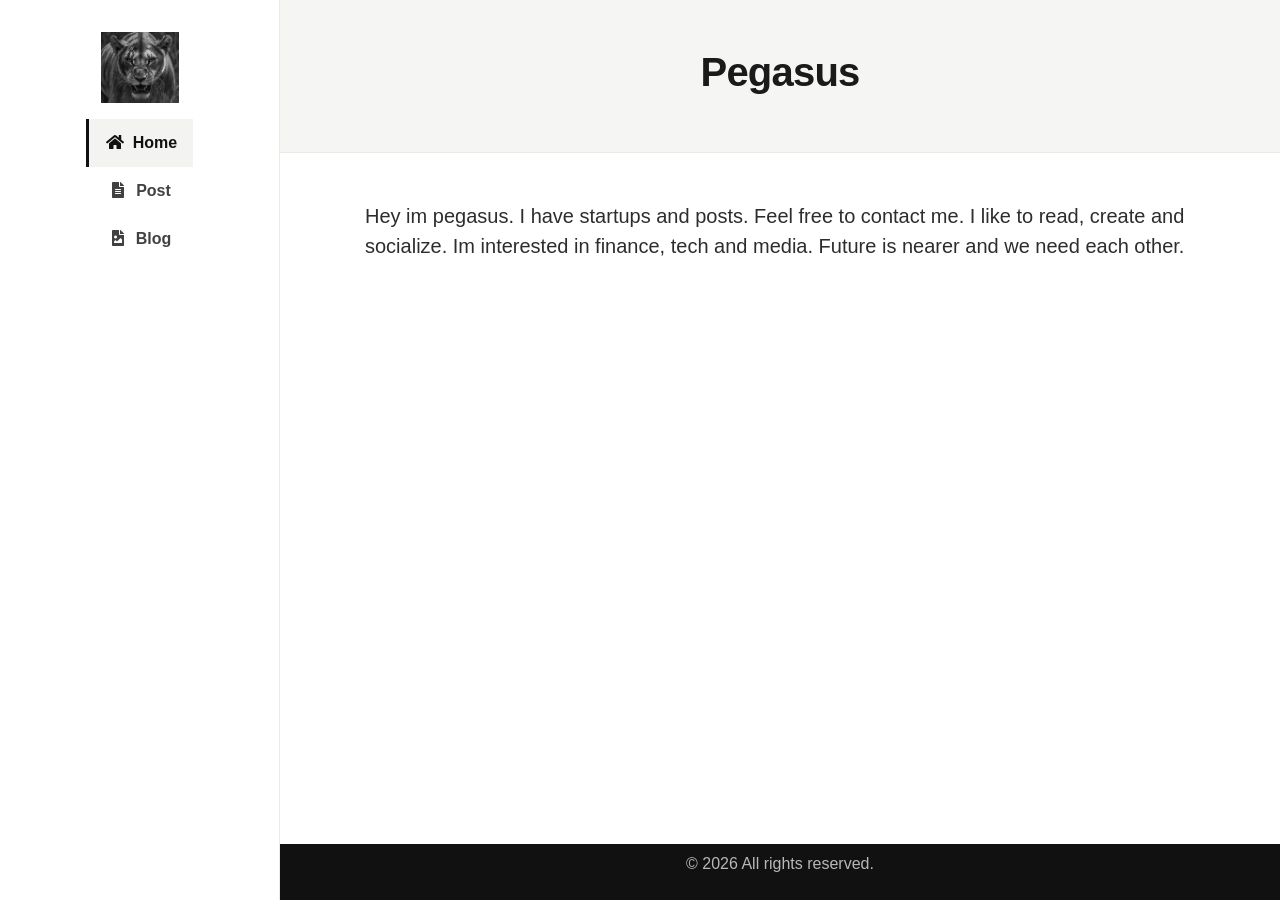
==== index.html @ 7a799d6d "d" ====
<!DOCTYPE html>
<html lang="en">
<head>
    <title>Pegasus Home</title>
    <meta charset="utf-8">
    <meta name="viewport" content="width=device-width, initial-scale=1.0">
    <meta name="description" content="Pegasus Blog">
    <link rel="shortcut icon" href="images/aslan.png">
    <link rel="stylesheet" href="https://cdnjs.cloudflare.com/ajax/libs/font-awesome/5.13.0/css/all.min.css">
    <link rel="stylesheet" href="https://stackpath.bootstrapcdn.com/bootstrap/4.4.1/css/bootstrap.min.css" integrity="sha384-Vkoo8x4CGsO3+Hhxv8T/Q5PaXtkKtu6ug5TOeNV6gBiFeWPGFN9MuhOf23Q9Ifjh" crossorigin="anonymous">
    <link rel="stylesheet" href="css/style.css">
</head>
<body>
    <header class="header text-center">
        <nav class="navbar navbar-expand-lg navbar-dark">
            <button class="navbar-toggler" type="button" data-toggle="collapse" data-target="#navigation" aria-controls="navigation" aria-expanded="false" aria-label="Toggle navigation">
                <span class="navbar-toggler-icon"></span>
            </button>
            <div id="navigation" class="collapse navbar-collapse flex-column">
                <img class="mb-3 mx-auto logo" src="images/aslan.png" alt="logo">
                <ul class="navbar-nav flex-column text-center">
                    <li class="nav-item active">
                        <a class="nav-link" href="index.html"><i class="fas fa-home fa-fw mr-2"></i>Home</a>
                    </li>
                    <li class="nav-item">
                        <a class="nav-link" href="post.html"><i class="fas fa-file-alt fa-fw mr-2"></i>Post</a>
                    </li>
                    <li class="nav-item">
                        <a class="nav-link" href="page.html"><i class="fas fa-file-image fa-fw mr-2"></i>Blog</a>
                    </li>
                </ul>
            </div>
        </nav>
    </header>
    
    <div class="main-wrapper" style="display: flex; flex-direction: column; min-height: 100vh;">
        <header class="page-title theme-bg-light text-center py-5">
            <h1>Pegasus</h1>
        </header>
        <article class="content px-3 py-5">
            <div class="container">
                <p class="lead">Hey im pegasus. I have startups and posts. Feel free to contact me. I like to read, create and socialize. Im interested in finance, tech and media. Future is nearer and we need each other.</p>
            </div>
        </article>
        <footer class="footer text-center py-2 theme-bg-dark" style="margin-top: auto;">
            <p class="copyright">&copy; 2026 All rights reserved.</p>
        </footer>
    </div>
    <script src="https://code.jquery.com/jquery-3.4.1.slim.min.js" integrity="sha384-J6qa4849blE2+poT4WnyKhv5vZF5SrPo0iEjwBvKU7imGFAV0wwj1yYfoRSJoZ+n" crossorigin="anonymous"></script>
    <script src="https://cdn.jsdelivr.net/npm/popper.js@1.16.0/dist/umd/popper.min.js" integrity="sha384-Q6E9RHvbIyZFJoft+2mJbHaEWldlvI9IOYy5n3zV9zzTtmI3UksdQRVvoxMfooAo" crossorigin="anonymous"></script>
    <script src="https://stackpath.bootstrapcdn.com/bootstrap/4.4.1/js/bootstrap.min.js" integrity="sha384-wfSDF2E50Y2D1uUdj0O3uMBJnjuUD4Ih7YwaYd1iqfktj0Uod8GCExl3Og8ifwB6" crossorigin="anonymous"></script>
    <script src="js/main.js"></script>
</body>
</html>
---- css/style.css ----
:root {
    --blue: #111111;
    --indigo: #111111;
    --purple: #111111;
    --pink: #111111;
    --red: #111111;
    --orange: #111111;
    --yellow: #111111;
    --green: #111111;
    --teal: #111111;
    --cyan: #111111;
    --white: #ffffff;
    --gray: #6b6b6b;
    --gray-dark: #1a1a1a;
    --primary: #111111;
    --secondary: #2d2d2d;
    --success: #111111;
    --info: #111111;
    --warning: #111111;
    --danger: #111111;
    --light: #f3f3f1;
    --lightgray: #eeeeee;
    --dark: #111111;
    --breakpoint-xs: 0;
    --breakpoint-sm: 576px;
    --breakpoint-md: 768px;
    --breakpoint-lg: 992px;
    --breakpoint-xl: 1200px;
    --font-family-sans-serif: -apple-system, BlinkMacSystemFont, "Segoe UI", Roboto, "Helvetica Neue", Arial, "Noto Sans", sans-serif, "Apple Color Emoji", "Segoe UI Emoji", "Segoe UI Symbol", "Noto Color Emoji";
    --font-family-monospace: SFMono-Regular, Menlo, Monaco, Consolas, "Liberation Mono", "Courier New", monospace;
    /* Font Sizes */
    --font-normal: 1em;
    --font-small: 0.8125rem;
    /* Sidebar */
    --sidebar-width: 280px;
    --content-max-width: 860px;
}

*,
*::before,
*::after {
    box-sizing: border-box
}

html {
    line-height: 1.15;
}
body {
    color: var(--secondary);
    overflow-x: hidden;
    background: #f7f7f5;
    font-family: "Segoe UI", sans-serif;
}
a{
    color: var(--gray-dark);
}
h1,
h2,
h3,
h4,
h5,
h6 {
    color: var(--gray-dark);
    font-weight: 700;
    letter-spacing: -0.02em;
}

.btn {
    font-weight: 700;
    padding: .625rem 1.2rem;
    height: auto;
    transition: all 0.2s ease-in-out;
    border-radius: 0;
}


.btn:focus,
.btn.focus {
    box-shadow: none !important
}

.btn-primary {
    color: #fff;
    background: var(--primary);
    border-color: var(--primary);
}

.btn-primary:hover {
    background: #000;
    border-color: #000;
}

.form-control {
    padding-top: 0.875rem;
    padding-bottom: 0.875rem;
    height: 2.75rem;
    border-color: #e5e5e5;
    border-radius: 0;
    background: #fff;
}

.theme-bg-light {
    background: #f4f4f2 !important
}

.theme-bg-dark {
    background: #111111 !important
}

.header {
    position: fixed;
    left: 0;
    top: 0;
    height: 100vh;
    width: var(--sidebar-width);
    background: #ffffff;
    color: var(--gray-dark);
    border-right: 1px solid #eceae5;
}
.header .site-title {
    color: var(--gray-dark);
    font-size: 1.2em;
    display: block;
    font-weight: 700;
    letter-spacing: 0.08em;
    text-transform: uppercase;
}

.header .btn-primary {
    background: var(--primary);
    border-color: var(--primary);
    font-size: 1rem;
    padding-top: 0.7rem;
    border-radius: 0;
}

.header .btn-primary:hover {
    background: #000;
    border-color: #000;
}

.header .navbar {
    padding: 2rem 1rem
}

.header .navbar-dark .navbar-toggler {
    border: 1px solid #e7e7e5;
    padding: .25rem .6rem;
    background: #fff;
}

.header .navbar-dark .navbar-toggler:hover {
    -webkit-opacity: 1;
    -moz-opacity: 1;
    opacity: 1
}

.header .navbar-dark .navbar-toggler-icon {
    background-image: url("data:image/svg+xml;charset=utf8,%3Csvg viewBox='0 0 32 32' xmlns='http://www.w3.org/2000/svg'%3E%3Cpath stroke='rgba(17,17,17, 1)' stroke-width='3' stroke-linecap='round' stroke-miterlimit='10' d='M4 8h24M4 16h24M4 24h24'/%3E%3C/svg%3E");
}

.header .nav-item {
    font-weight: 600;
}

.header .nav-item.active .nav-link {
    color: #111;
    background: #f3f3f1;
    border-left: 3px solid #111;
}

.header .nav-item.active .nav-link:hover {
    text-decoration: none
}

.header .nav-item .nav-link {
    color: rgba(17, 17, 17, 0.8);
    padding: .75rem 1rem;
}

.header .nav-item .nav-link:hover {
    text-decoration: none;
    color: #111;
    background: #f7f7f5;
}
.logo{
    width:78px;
    filter: grayscale(1);
}
.social-list a {
    width: 32px;
    height: 32px;
    padding-top: 5px;
    display: inline-block;
    text-align: center;
    border-radius: 50%;
    transition: all 0.2s ease-in-out;
    background-color: #f3f3f1;
    color: #111;
}

.social-list a:hover {
    color: #111;
    background-color: #eaeae6
}

.main-wrapper {
    margin-left: var(--sidebar-width);
    background: #fff;
}

.main-wrapper .container {
    max-width: var(--content-max-width);
}
.page-title {
    position:sticky;
    top:0;
    z-index:9999;
    transition:all .2s;
    background: #f5f5f3 !important;
    border-bottom: 1px solid #eceae5;
}
.sticky{
    padding:1em 0 !important;
}
.page-title .heading {
    font-size: 2.2rem;
    font-weight: 700;
    color: #111;
    letter-spacing: -0.03em;
}

.footer {
    color: rgba(255, 255, 255, 0.7);
    background: #111 !important;
}

.footer a {
    color: #fff
}
.gradient{
    background: #f3f3f1 !important;
}
.content .post .title {
    font-size: 1.275rem
}

.content .post .title a {
    color: var(--gray-dark)
}

.content .post .title a:hover {
    color: var(--gray-dark)
}

.content .post .post-thumb {
    max-width: 160px;
    border-radius: 2px
}

.content .post .intro {
    font-size: 0.875rem
}

.content .post .more-link {
    font-size: var(--font-small);
}

.card {
    border: 1px solid #eeeeee;
    border-radius: 0;
    background: #fff;
    box-shadow: none;
}

.meta {
    color: #8f8f8f;
    font-size: var(--font-small);
}

.meta span {
    display: inline-block;
    margin-right:.25em;
}

.meta span a {
    color: #8f8f8f
}
.meta span.tag {
    background-color: var(--lightgray);
    padding:0 .5em;
    border-radius:5px;
}
.meta span a:hover {
    color: var(--secondary)
}



.meta span:last-child:after {
    display: none
}

.blog-nav .nav-link {
    background: var(--primary);
    color: #fff;
    font-size: 1rem;
    padding: 1rem;
    font-weight: bold;
    position: relative
}

.blog-nav .nav-link:hover {
    background: var(--secondary);
}

.blog-nav .nav-link-prev {
    border-right: 1px solid var(--secondary);
}

.blog-nav .arrow-prev {
    position: absolute;
    left: 1rem;
    top: 1.25rem;
    color: #fff
}

.blog-nav .arrow-next {
    position: absolute;
    right: 1rem;
    top: 1.25rem;
    color: #fff
}

.content .title {
    font-weight: bold;
    font-size: 2rem
}

.content .content-body p,
.content .content-body li {
    font-size: 1.125rem;
    line-height: 1.6
}

.content .content-body h1 {
    font-size: 2.125rem
}

.content .content-body h2 {
    font-size: 2rem
}

.content .content-body h3 {
    font-size: 1.75rem
}

.content .content-body h4 {
    font-size: 1.5rem
}

.content .content-body h5 {
    font-size: 1.25rem
}

.content .content-body h6 {
    font-size: 1.125rem
}

.content .image-caption {
    color: #8f8f8f;
    font-size: 0.875rem
}

.content .image-caption a {
    color: #8f8f8f;
    text-decoration: underline
}

.content .image-caption a:hover {
    color: var(--secondary)
}

.content .blockquote {
    font-family: Georgia, "Times New Roman", Times, serif;
    border-left: 2px solid var(--gray-dark);
    font-size: 1.5rem
}

.content .blockquote p {
    font-size: 1.5rem
}

@media (prefers-reduced-motion: reduce) {
    .social-list a {
        transition: none
    }
    .btn {
        transition: none
    }
}

@media (min-width: 768px) {
   
    
}

@media (max-width: 991.98px) {
    .page-title {
        position:static;
    }
    .header {
        position: sticky;
        width: inherit;
        height: auto
    }

    .header .site-title {
        width: 100%;
        position: absolute;
        left: 0;
        top: 1.2rem;
        color:var(--white);
        font-size:1.5em;
        display:block;
    }

    .header .btn-primary {
        width: 100%
    }

    .header .navbar {
        padding: 1rem
    }

    .main-wrapper {
        margin-left: 0
    }
}

@media (max-width: 767.98px) {
    
}



/* -------------------------------------------------------------------------- */
/*	12. Comments
/* -------------------------------------------------------------------------- */


/* Comment Headers ----------------------------- */

.comments-wrapper {
	margin-top: 3rem;
}

.comment-reply-title {
	margin: 0 0 4rem 0;
	text-align: center;
}


/* Comment Item ----------------------------- */

/* COMMENT HEADER */

.comments .comment,
.comments .pingback,
.comments .trackback,
.comments .review {
	padding-top: 3.5rem;
}

div.comment:first-of-type {
	margin-top: 3.5rem;
	padding-top: 0;
}

.comments .comments-header + div {
	margin-top: 0;
	padding-top: 0;
}

.comment-body {
	position: relative;
}

.comment .comment {
	padding-left: 5%;
}

.comment-meta {
	line-height: 1.1;
	margin-bottom: 0;
	min-height: 5rem;
	padding-left: 5rem;
	position: relative;
}

.hide-avatars .comment-meta {
	min-height: 0;
	padding-left: 0;
}

.comment-meta a {
	color: inherit;
}

.comment-author {
	font-size: 1.8rem;
	font-weight: 700;
	letter-spacing: -0.027777778em;
}

.comment-author a {
	text-decoration: underline;
}

.comment-author a:hover,
.comment-author a:focus {
	text-decoration: none;
}

.comment-meta .avatar {
	height: 4rem;
	position: absolute;
	left: 0;
	top: 0;
	width: 4rem;
}

.comment-author .url {
	text-decoration: underline;
}

.comment-metadata {
	color: var(--gray);
	font-size: var(--font-small);
	font-weight: 500;
	margin-top: 0.6rem;
}

.comment-metadata a {
	text-decoration: none;
}

.comment-metadata a:focus,
.comment-metadata a:hover {
	text-decoration: underline;
}


/* COMMENT CONTENT */

.comment-content.entry-content > *:not(.alignwide):not(.alignfull):not(.alignleft):not(.alignright):not(.is-style-wide) {
    width: 100%;
    background-color:var(--lightgray);
    padding:.5em;
}

.comment-content.entry-content .alignleft {

	/*rtl:ignore*/
	margin-left: 0;
}

.comment-content.entry-content .alignright {

	/*rtl:ignore*/
	margin-right: 0;
}

/* COMMENT FOOTER */

.comment-footer-meta {
	align-items: center;
	display: flex;
	flex-wrap: wrap;
	font-size: var(--font-small);
	font-weight: 600;
	justify-content: flex-start;
	letter-spacing: 0.030833333em;
	line-height: 1;
	margin: 1.5rem 0 -1rem -1.5rem;
	text-transform: uppercase;
}

.comment-footer-meta > * {
	margin: 0 0 1rem 1.5rem;
}

.comment-reply-link {
    background-color: var(--primary);
    border-radius:2px;
	color: #fff;
	display: block;
	padding: 0.7rem;
}

.bypostauthor .comment-footer-meta .by-post-author {
	display: block;
}

.comment-footer-meta a {
	text-decoration: none;
}

.comment-footer-meta a:focus,
.comment-footer-meta a:hover {
	text-decoration: underline;
}


/* Pingbacks & Trackbacks ------------------------- */

.pingback .comment-meta,
.trackback .comment-meta {
	padding-left: 0;
}


/* Comments Pagination ---------------------------- */

.comments-pagination {
	display: flex;
	flex-wrap: wrap;
	justify-content: space-between;
	margin-top: 6rem;
	text-align: center;
}

.comments-pagination.only-next {
	justify-content: flex-end;
}

.comments-pagination .page-numbers {
	display: none;
	text-decoration: none;
}

.comments-pagination .page-numbers:focus,
.comments-pagination .page-numbers:hover {
	text-decoration: underline;
}

.comments-pagination .prev,
.comments-pagination .next {
	display: block;
}

.comments-pagination .prev {
	left: 0;
}

.comments-pagination .next {
	right: 0;
	text-align: right;
}


/* Comment Respond ---------------------------- */

.comment-respond::after {
	clear: both;
	content: "";
	display: block;
}

.comment-respond .comment-notes,
.comment-respond .logged-in-as {
	color: #6d6d6d;
	font-size: 1.6rem;
	line-height: 1.4;
	margin: -3rem 0 4rem 0;
	text-align: center;
}

.comment-respond .comment-notes a,
.comment-respond .logged-in-as a {
	color: inherit;
	text-decoration: none;
}

.comment-respond .comment-notes a:focus,
.comment-respond .comment-notes a:hover,
.comment-respond .logged-in-as a:focus,
.comment-respond .logged-in-as a:hover {
	text-decoration: underline;
}

.comment-respond p {
	line-height: 1.1;
	margin-bottom: 2rem;
	margin-left: auto;
	margin-right: auto;
}

.comment-respond p:not(.comment-notes) {
	max-width: 58rem;
}

.comment-form-cookies-consent {
	align-items: baseline;
	display: flex;
}

.comment-respond > p:last-of-type {
	margin-bottom: 0;
}

.comment-respond label {
	display: block;
}

.comment-respond input[type="checkbox"] + label {
	font-size: 1.5rem;
	line-height: 1.25;
}

.comment-respond input[type="text"],
.comment-respond input[type="email"],
.comment-respond textarea {
	margin-bottom: 0;
}

.comment-respond textarea {
	height: 15rem;
}

.comment-respond #submit {
	display: block;
}

.comment-respond .comments-closed {
	text-align: center;
}


/* Reply Respond ---------------------------- */

.comments .comment-respond {
	padding: 3rem 0 0;
}

.comments .comment-respond .comment-reply-title,
.comments .comment-respond .comment-notes,
.comments .comment-respond .logged-in-as {
	text-align: left;
}

.comment-reply-title small {
	display: block;
	font-size: 1.6rem;
	font-weight: 600;
	letter-spacing: -0.0277em;
	margin: 0.5rem 0 0 0;
	white-space: nowrap;
}

.comment-reply-title small a {
	text-decoration: none;
}

.comment-reply-title small a:focus,
.comment-reply-title small a:hover {
	text-decoration: underline;
}
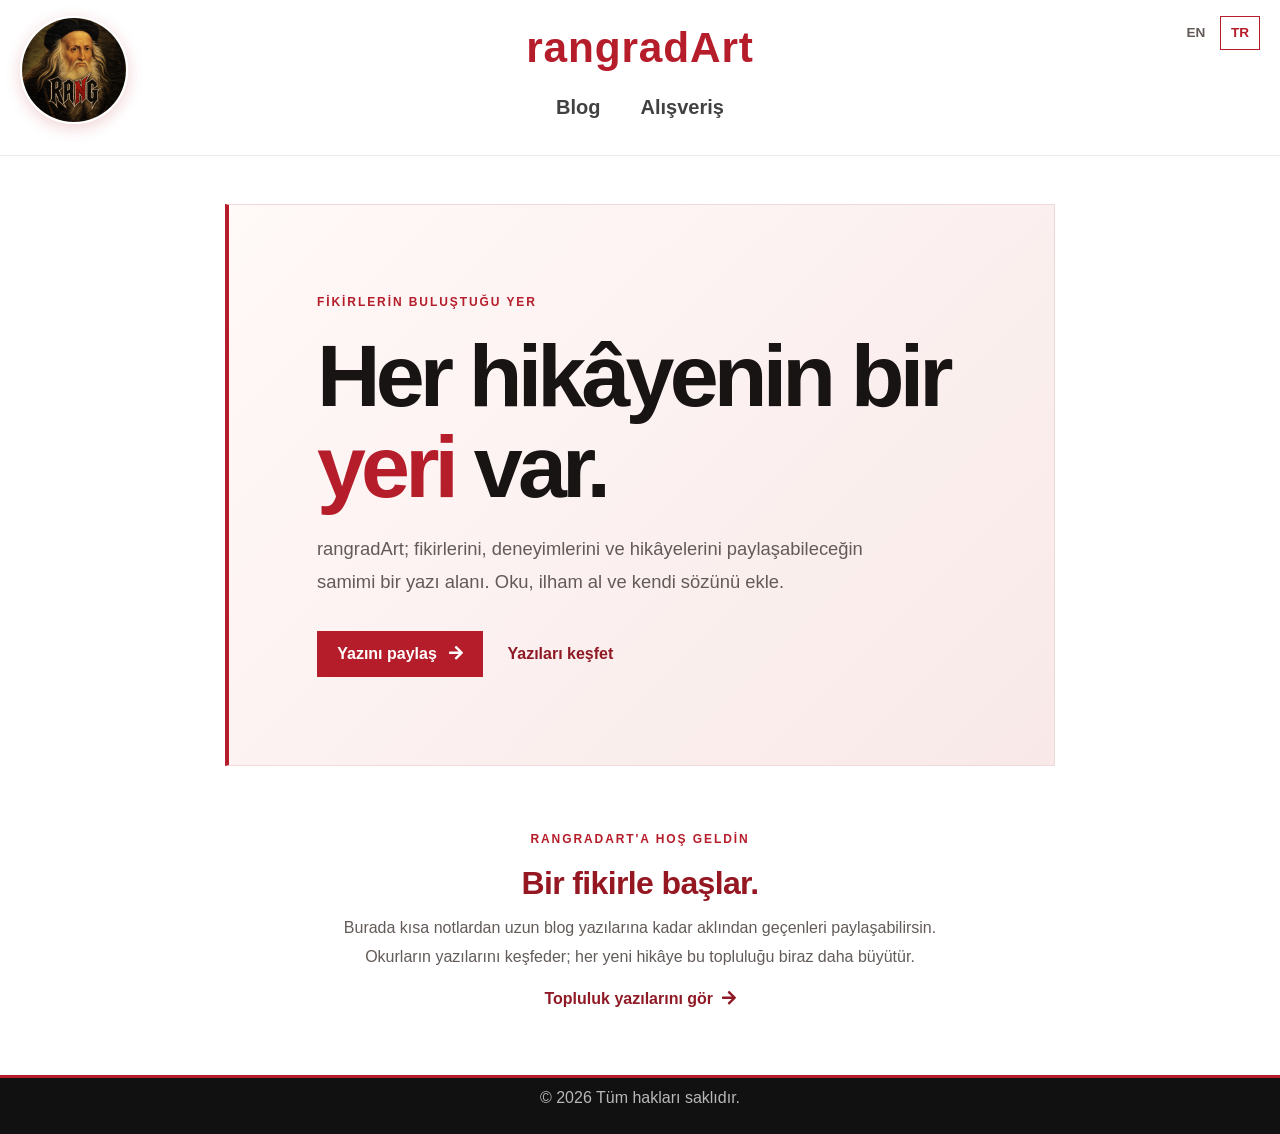
==== commit 3ca82d5d: "Siteyi güncelle" ====
--- a/index.html
+++ b/index.html
@@ -1,55 +1,65 @@
 <!DOCTYPE html>
-<html lang="en">
+<html lang="tr">
 <head>
-    <title>Pegasus Home</title>
+    <title data-i18n="titleHome">rangradArt | Ana Sayfa</title>
     <meta charset="utf-8">
     <meta name="viewport" content="width=device-width, initial-scale=1.0">
-    <meta name="description" content="Pegasus Blog">
-    <link rel="shortcut icon" href="images/aslan.png">
+    <meta name="description" content="rangradArt blog ve yazı paylaşım alanı" data-i18n-content="descriptionHome">
+    <link rel="shortcut icon" href="images/leokirmizi.png">
     <link rel="stylesheet" href="https://cdnjs.cloudflare.com/ajax/libs/font-awesome/5.13.0/css/all.min.css">
     <link rel="stylesheet" href="https://stackpath.bootstrapcdn.com/bootstrap/4.4.1/css/bootstrap.min.css" integrity="sha384-Vkoo8x4CGsO3+Hhxv8T/Q5PaXtkKtu6ug5TOeNV6gBiFeWPGFN9MuhOf23Q9Ifjh" crossorigin="anonymous">
     <link rel="stylesheet" href="css/style.css">
 </head>
 <body>
-    <header class="header text-center">
-        <nav class="navbar navbar-expand-lg navbar-dark">
-            <button class="navbar-toggler" type="button" data-toggle="collapse" data-target="#navigation" aria-controls="navigation" aria-expanded="false" aria-label="Toggle navigation">
-                <span class="navbar-toggler-icon"></span>
-            </button>
-            <div id="navigation" class="collapse navbar-collapse flex-column">
-                <img class="mb-3 mx-auto logo" src="images/aslan.png" alt="logo">
-                <ul class="navbar-nav flex-column text-center">
-                    <li class="nav-item active">
-                        <a class="nav-link" href="index.html"><i class="fas fa-home fa-fw mr-2"></i>Home</a>
-                    </li>
-                    <li class="nav-item">
-                        <a class="nav-link" href="post.html"><i class="fas fa-file-alt fa-fw mr-2"></i>Post</a>
-                    </li>
-                    <li class="nav-item">
-                        <a class="nav-link" href="page.html"><i class="fas fa-file-image fa-fw mr-2"></i>Blog</a>
-                    </li>
-                </ul>
-            </div>
+    <header class="header">
+        <a class="site-logo" href="index.html" aria-label="rangradArt ana sayfa" data-i18n-aria-label="brandHome">
+            <img src="images/leokirmizi.png" alt="">
+        </a>
+        <a class="site-title" href="index.html">rangradArt</a>
+        <div class="language-switch" role="group" aria-label="Dil seçimi" data-i18n-aria-label="languageSelect">
+            <button type="button" data-language="en" aria-pressed="false">EN</button>
+            <button type="button" data-language="tr" aria-pressed="true">TR</button>
+        </div>
+        <nav class="navbar navbar-expand-lg" aria-label="Ana menü" data-i18n-aria-label="mainMenu">
+            <ul class="navbar-nav">
+                <li class="nav-item">
+                    <a class="nav-link" href="blog.html" data-i18n="navBlog">Blog</a>
+                </li>
+                <li class="nav-item">
+                    <a class="nav-link" href="shop.html" data-i18n="navShop">Alışveriş</a>
+                </li>
+            </ul>
         </nav>
     </header>
     
-    <div class="main-wrapper" style="display: flex; flex-direction: column; min-height: 100vh;">
-        <header class="page-title theme-bg-light text-center py-5">
-            <h1>Pegasus</h1>
-        </header>
-        <article class="content px-3 py-5">
+    <div class="main-wrapper home-wrapper">
+        <main class="content px-3 py-5">
             <div class="container">
-                <p class="lead">Hey im pegasus. I have startups and posts. Feel free to contact me. I like to read, create and socialize. Im interested in finance, tech and media. Future is nearer and we need each other.</p>
+                <section class="home-hero" aria-labelledby="home-title">
+                    <p class="home-eyebrow" data-i18n="homeEyebrow">FİKİRLERİN BULUŞTUĞU YER</p>
+                    <h1 id="home-title"><span data-i18n="homeTitleLead">Her hikâyenin bir</span> <span class="home-title-accent" data-i18n="homeTitleAccent">yeri</span> <span data-i18n="homeTitleEnd">var.</span></h1>
+                    <p class="home-intro" data-i18n="homeIntro">rangradArt; fikirlerini, deneyimlerini ve hikâyelerini paylaşabileceğin samimi bir yazı alanı. Oku, ilham al ve kendi sözünü ekle.</p>
+                    <div class="home-actions">
+                        <a class="btn btn-primary" href="blog.html#blog-submit"><span data-i18n="shareWriting">Yazını paylaş</span> <i class="fas fa-arrow-right ml-2" aria-hidden="true"></i></a>
+                        <a class="home-secondary-link" href="blog.html#blog-posts" data-i18n="discoverPosts">Yazıları keşfet</a>
+                    </div>
+                </section>
+                <section class="home-about" aria-labelledby="home-about-title">
+                    <p class="home-eyebrow" data-i18n="welcomeEyebrow">RANGRADART'A HOŞ GELDİN</p>
+                    <h2 id="home-about-title" data-i18n="aboutTitle">Bir fikirle başlar.</h2>
+                    <p data-i18n="aboutText">Burada kısa notlardan uzun blog yazılarına kadar aklından geçenleri paylaşabilirsin. Okurların yazılarını keşfeder; her yeni hikâye bu topluluğu biraz daha büyütür.</p>
+                    <a class="home-text-link" href="blog.html#blog-posts"><span data-i18n="communityPosts">Topluluk yazılarını gör</span> <i class="fas fa-arrow-right ml-1" aria-hidden="true"></i></a>
+                </section>
             </div>
-        </article>
-        <footer class="footer text-center py-2 theme-bg-dark" style="margin-top: auto;">
-            <p class="copyright">&copy; 2026 All rights reserved.</p>
+        </main>
+        <footer class="footer text-center py-2 theme-bg-dark">
+            <p class="copyright" data-i18n="copyright">&copy; 2026 Tüm hakları saklıdır.</p>
         </footer>
     </div>
     <script src="https://code.jquery.com/jquery-3.4.1.slim.min.js" integrity="sha384-J6qa4849blE2+poT4WnyKhv5vZF5SrPo0iEjwBvKU7imGFAV0wwj1yYfoRSJoZ+n" crossorigin="anonymous"></script>
     <script src="https://cdn.jsdelivr.net/npm/popper.js@1.16.0/dist/umd/popper.min.js" integrity="sha384-Q6E9RHvbIyZFJoft+2mJbHaEWldlvI9IOYy5n3zV9zzTtmI3UksdQRVvoxMfooAo" crossorigin="anonymous"></script>
     <script src="https://stackpath.bootstrapcdn.com/bootstrap/4.4.1/js/bootstrap.min.js" integrity="sha384-wfSDF2E50Y2D1uUdj0O3uMBJnjuUD4Ih7YwaYd1iqfktj0Uod8GCExl3Og8ifwB6" crossorigin="anonymous"></script>
+    <script src="js/i18n.js"></script>
     <script src="js/main.js"></script>
 </body>
 </html> 
-
--- a/css/style.css
+++ b/css/style.css
@@ -3,7 +3,7 @@
     --indigo: #111111;
     --purple: #111111;
     --pink: #111111;
-    --red: #111111;
+    --red: #b51d2a;
     --orange: #111111;
     --yellow: #111111;
     --green: #111111;
@@ -12,12 +12,12 @@
     --white: #ffffff;
     --gray: #6b6b6b;
     --gray-dark: #1a1a1a;
-    --primary: #111111;
+    --primary: #b51d2a;
     --secondary: #2d2d2d;
     --success: #111111;
     --info: #111111;
     --warning: #111111;
-    --danger: #111111;
+    --danger: #b51d2a;
     --light: #f3f3f1;
     --lightgray: #eeeeee;
     --dark: #111111;
@@ -26,13 +26,11 @@
     --breakpoint-md: 768px;
     --breakpoint-lg: 992px;
     --breakpoint-xl: 1200px;
-    --font-family-sans-serif: -apple-system, BlinkMacSystemFont, "Segoe UI", Roboto, "Helvetica Neue", Arial, "Noto Sans", sans-serif, "Apple Color Emoji", "Segoe UI Emoji", "Segoe UI Symbol", "Noto Color Emoji";
+    --font-family-sans-serif: Gotham, "Gotham Book", Arial, sans-serif;
     --font-family-monospace: SFMono-Regular, Menlo, Monaco, Consolas, "Liberation Mono", "Courier New", monospace;
     /* Font Sizes */
     --font-normal: 1em;
     --font-small: 0.8125rem;
-    /* Sidebar */
-    --sidebar-width: 280px;
     --content-max-width: 860px;
 }
 
@@ -46,10 +44,13 @@
     line-height: 1.15;
 }
 body {
+    min-height: 100vh;
+    display: flex;
+    flex-direction: column;
     color: var(--secondary);
     overflow-x: hidden;
     background: #f7f7f5;
-    font-family: "Segoe UI", sans-serif;
+    font-family: Gotham, "Gotham Book", Arial, sans-serif;
 }
 a{
     color: var(--gray-dark);
@@ -86,8 +87,8 @@
 }
 
 .btn-primary:hover {
-    background: #000;
-    border-color: #000;
+    background: #941722;
+    border-color: #941722;
 }
 
 .form-control {
@@ -99,6 +100,11 @@
     background: #fff;
 }
 
+.form-control:focus {
+    border-color: #b51d2a;
+    box-shadow: 0 0 0 .2rem rgba(181, 29, 42, .15);
+}
+
 .theme-bg-light {
     background: #f4f4f2 !important
 }
@@ -108,84 +114,101 @@
 }
 
 .header {
-    position: fixed;
-    left: 0;
-    top: 0;
-    height: 100vh;
-    width: var(--sidebar-width);
+    position: relative;
+    z-index: 1000;
+    width: 100%;
+    min-height: 156px;
     background: #ffffff;
     color: var(--gray-dark);
-    border-right: 1px solid #eceae5;
-}
+    border-bottom: 1px solid #eceae5;
+    text-align: center;
+}
+
+.header .site-logo {
+    position: absolute;
+    top: 1rem;
+    left: 1.25rem;
+    display: block;
+    width: 108px;
+    height: 108px;
+    overflow: hidden;
+    border: 2px solid #fff;
+    border-radius: 50%;
+    box-shadow: 0 4px 16px rgba(181, 29, 42, .2);
+}
+
+.header .site-logo img {
+    display: block;
+    width: 100%;
+    height: 100%;
+    object-fit: cover;
+}
+
+.header .language-switch {
+    position: absolute;
+    top: 1rem;
+    right: 1.25rem;
+    display: flex;
+    gap: .25rem;
+}
+
+.language-switch button {
+    min-width: 2.5rem;
+    padding: .35rem .5rem;
+    border: 1px solid transparent;
+    background: transparent;
+    color: #625b58;
+    font: inherit;
+    font-size: .85rem;
+    font-weight: 700;
+    cursor: pointer;
+}
+
+.language-switch button[aria-pressed="true"],
+.language-switch button:hover {
+    border-color: #b51d2a;
+    color: #b51d2a;
+}
+
+.language-switch button:focus-visible {
+    outline: 2px solid #b51d2a;
+    outline-offset: 2px;
+}
+
 .header .site-title {
-    color: var(--gray-dark);
-    font-size: 1.2em;
-    display: block;
-    font-weight: 700;
-    letter-spacing: 0.08em;
-    text-transform: uppercase;
-}
-
-.header .btn-primary {
-    background: var(--primary);
-    border-color: var(--primary);
-    font-size: 1rem;
-    padding-top: 0.7rem;
-    border-radius: 0;
-}
-
-.header .btn-primary:hover {
-    background: #000;
-    border-color: #000;
+    color: #b51d2a;
+    display: inline-block;
+    padding: 1rem 1rem 0;
+    font-size: 2.65rem;
+    font-weight: 800;
+    letter-spacing: .02em;
 }
 
 .header .navbar {
-    padding: 2rem 1rem
-}
-
-.header .navbar-dark .navbar-toggler {
-    border: 1px solid #e7e7e5;
-    padding: .25rem .6rem;
-    background: #fff;
-}
-
-.header .navbar-dark .navbar-toggler:hover {
-    -webkit-opacity: 1;
-    -moz-opacity: 1;
-    opacity: 1
-}
-
-.header .navbar-dark .navbar-toggler-icon {
-    background-image: url("data:image/svg+xml;charset=utf8,%3Csvg viewBox='0 0 32 32' xmlns='http://www.w3.org/2000/svg'%3E%3Cpath stroke='rgba(17,17,17, 1)' stroke-width='3' stroke-linecap='round' stroke-miterlimit='10' d='M4 8h24M4 16h24M4 24h24'/%3E%3C/svg%3E");
+    justify-content: center;
+    padding: .25rem 1rem .75rem;
 }
 
 .header .nav-item {
+    margin: 0 .5rem;
     font-weight: 600;
 }
 
 .header .nav-item.active .nav-link {
-    color: #111;
-    background: #f3f3f1;
-    border-left: 3px solid #111;
-}
-
-.header .nav-item.active .nav-link:hover {
-    text-decoration: none
+    color: #b51d2a;
+    border-bottom: 2px solid #b51d2a;
 }
 
 .header .nav-item .nav-link {
     color: rgba(17, 17, 17, 0.8);
-    padding: .75rem 1rem;
+    padding: .5rem .75rem;
+    font-size: 1.25rem;
+    font-weight: 700;
 }
 
 .header .nav-item .nav-link:hover {
-    text-decoration: none;
-    color: #111;
-    background: #f7f7f5;
-}
-.logo{
-    width:78px;
-    filter: grayscale(1);
+    color: #941722;
+    border-bottom: 2px solid #b51d2a;
 }
 .social-list a {
     width: 32px;
@@ -205,12 +228,109 @@
 }
 
 .main-wrapper {
-    margin-left: var(--sidebar-width);
+    display: flex;
+    flex: 1;
+    flex-direction: column;
     background: #fff;
+}
+
+.main-wrapper > .content {
+    flex: 1;
 }
 
 .main-wrapper .container {
     max-width: var(--content-max-width);
+}
+
+.home-wrapper {
+    display:flex;
+    flex:1;
+    flex-direction:column;
+}
+
+.home-wrapper .content {
+    flex:1;
+    display:flex;
+    align-items:center;
+}
+
+.home-hero {
+    padding:clamp(2rem, 7vw, 5.5rem);
+    background:linear-gradient(135deg, #fff9f8 0%, #f8e9e8 100%);
+    border:1px solid #f0d9d9;
+    border-left:4px solid #b51d2a;
+}
+
+.home-eyebrow {
+    color:#b51d2a;
+    font-size:.75rem;
+    font-weight:800;
+    letter-spacing:.16em;
+}
+
+.home-hero h1 {
+    max-width:700px;
+    margin:1.25rem 0;
+    color:#171413;
+    font-size:clamp(2.7rem, 7vw, 5.5rem);
+    line-height:1.03;
+    letter-spacing:-.055em;
+}
+
+.home-hero h1 .home-title-accent {
+    color:#b51d2a;
+}
+
+.home-intro {
+    max-width:590px;
+    color:#625b58;
+    font-size:1.15rem;
+    line-height:1.8;
+}
+
+.home-actions {
+    display:flex;
+    align-items:center;
+    flex-wrap:wrap;
+    gap:1.5rem;
+    margin-top:2rem;
+}
+
+.home-hero .btn-primary {
+    background:#b51d2a;
+    border-color:#b51d2a;
+}
+
+.home-hero .btn-primary:hover {
+    background:#941722;
+    border-color:#941722;
+}
+
+.home-secondary-link,
+.home-text-link {
+    color:#8f1a25;
+    font-weight:700;
+}
+
+.home-secondary-link:hover,
+.home-text-link:hover {
+    color:#64121a;
+}
+
+.home-about {
+    max-width:650px;
+    margin:4rem auto 1rem;
+    text-align:center;
+}
+
+.home-about h2 {
+    margin:.75rem 0;
+    color:#b51d2a;
+}
+
+.home-about > p:not(.home-eyebrow) {
+    color:#625b58;
+    line-height:1.8;
 }
 .page-title {
     position:sticky;
@@ -230,9 +350,15 @@
     letter-spacing: -0.03em;
 }
 
+.blog-page-heading h1 {
+    margin: 0;
+    font-size: clamp(1.25rem, 3vw, 1.6rem);
+}
+
 .footer {
     color: rgba(255, 255, 255, 0.7);
     background: #111 !important;
+    border-top: 3px solid #b51d2a;
 }
 
 .footer a {
@@ -382,7 +508,7 @@
 }
 
 .content .blockquote {
-    font-family: Georgia, "Times New Roman", Times, serif;
+    font-family: inherit;
     border-left: 2px solid var(--gray-dark);
     font-size: 1.5rem
 }
@@ -409,28 +535,21 @@
     .page-title {
         position:static;
     }
-    .header {
-        position: sticky;
-        width: inherit;
-        height: auto
-    }
-
-    .header .site-title {
-        width: 100%;
-        position: absolute;
-        left: 0;
-        top: 1.2rem;
-        color:var(--white);
-        font-size:1.5em;
-        display:block;
-    }
 
     .header .btn-primary {
         width: 100%
     }
 
-    .header .navbar {
-        padding: 1rem
+    .header .site-logo {
+        top: .75rem;
+        left: .75rem;
+        width: 76px;
+        height: 76px;
+    }
+
+    .header .language-switch {
+        top: .75rem;
+        right: .75rem;
     }
 
     .main-wrapper {
@@ -439,7 +558,35 @@
 }
 
 @media (max-width: 767.98px) {
-    
+    .header {
+        min-height: 164px;
+    }
+
+    .header .site-title {
+        font-size: 1.85rem;
+        padding-top: 2.4rem;
+    }
+
+    .header .nav-item .nav-link {
+        font-size: 1.15rem;
+    }
+
+    .header .site-logo {
+        width: 64px;
+        height: 64px;
+    }
+
+    .header .language-switch {
+        top: .55rem;
+        right: .35rem;
+        gap: 0;
+    }
+
+    .language-switch button {
+        min-width: 2.2rem;
+        padding: .3rem;
+        font-size: .75rem;
+    }
 }
 
 
@@ -765,4 +912,58 @@
 .comment-reply-title small a:focus,
 .comment-reply-title small a:hover {
 	text-decoration: underline;
+}
+
+.blog-submit {
+	padding: 1.5rem;
+	border: 1px solid #f0d9d9;
+	border-left: 4px solid #b51d2a;
+	background: #fff9f8;
+}
+
+.blog-submit .form-control {
+	height: auto;
+}
+
+.blog-submit h2,
+.main-wrapper > .content h2 {
+	color: #941722;
+}
+
+.blog-submit textarea.form-control {
+	min-height: 12rem;
+	resize: vertical;
+}
+
+.blog-status {
+	min-height: 1.5rem;
+	color: #941722;
+}
+
+.blog-post {
+	padding: 1.5rem 0;
+	border-bottom: 1px solid #f0d9d9;
+	border-left: 3px solid #b51d2a;
+	padding-left: 1rem;
+}
+
+.blog-post:first-child {
+	padding-top: 0;
+}
+
+.blog-post h3 {
+	color: #941722;
+}
+
+.blog-post-content {
+	white-space: pre-wrap;
+	overflow-wrap: anywhere;
+}
+
+.blog-honeypot {
+	position: absolute;
+	left: -10000px;
+	width: 1px;
+	height: 1px;
+	overflow: hidden;
 }
